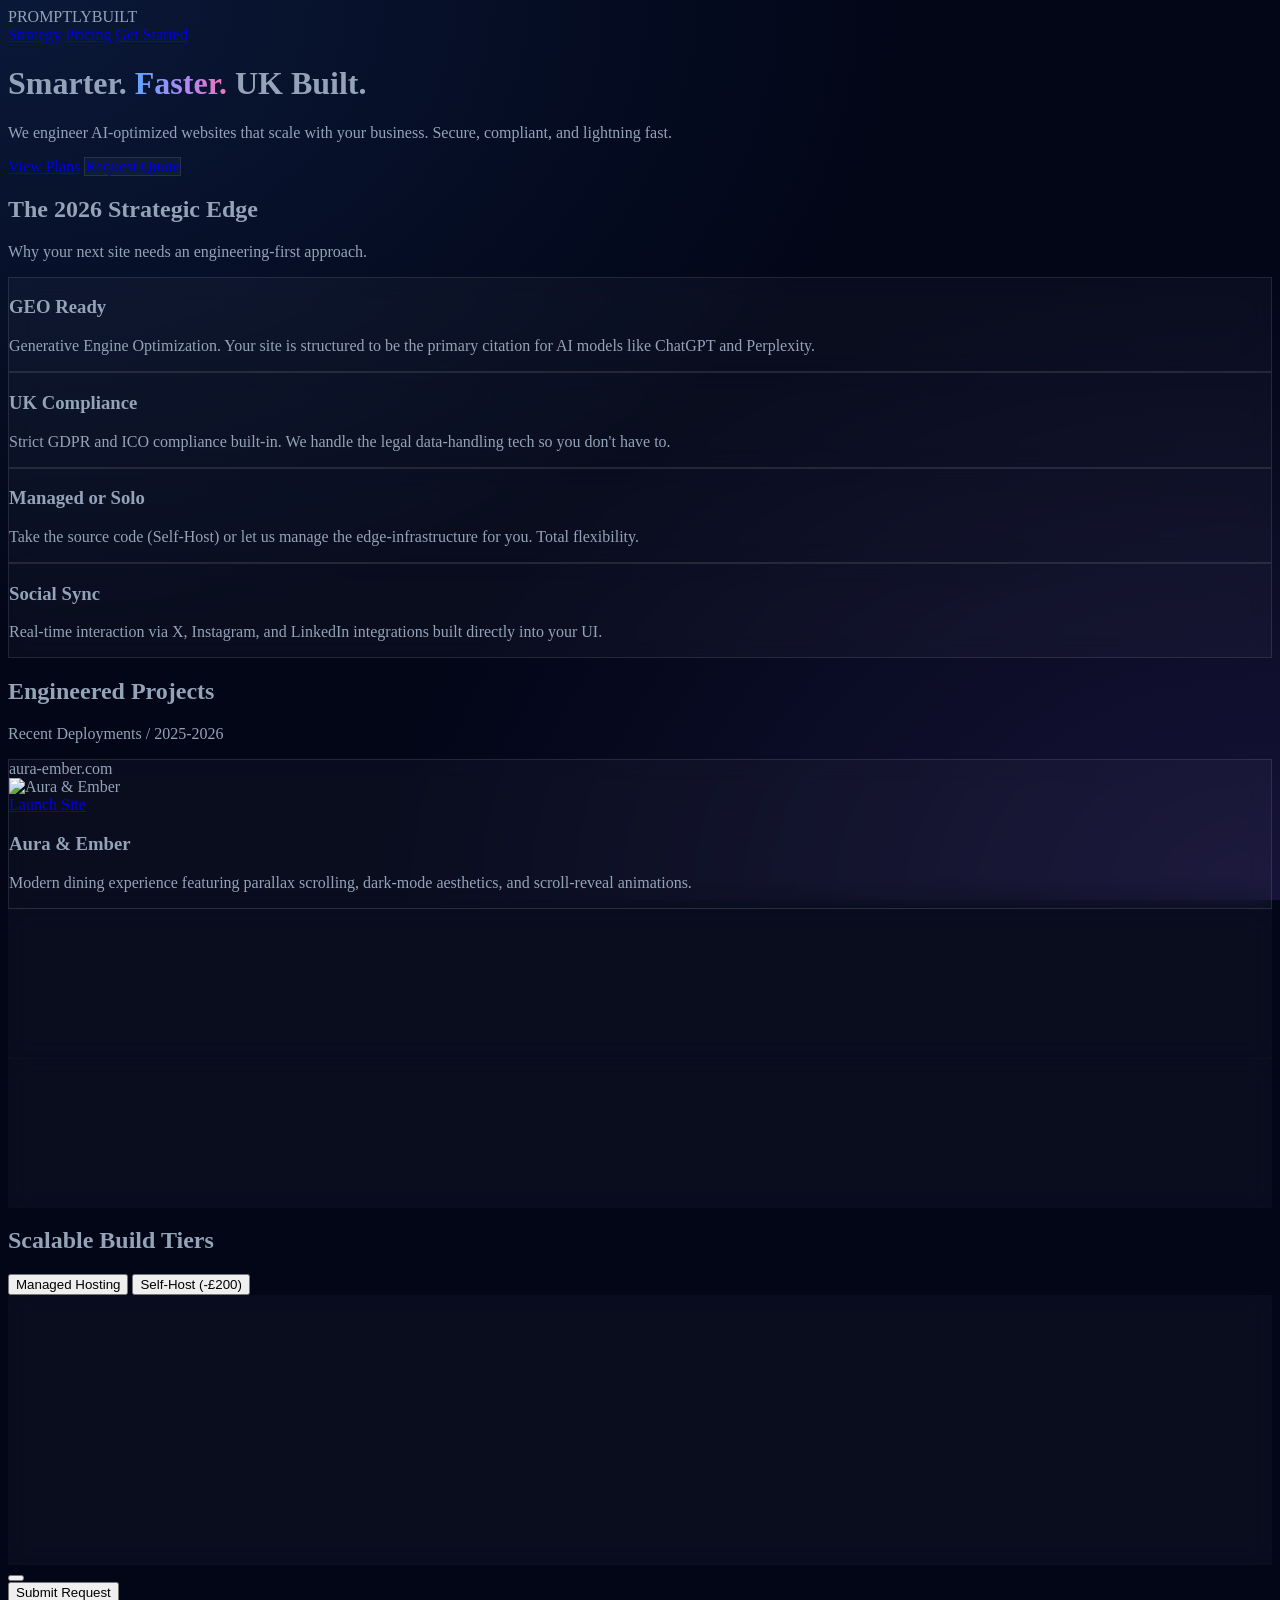
==== Index.html @ 7f4b9601 "Initial upload" ====
<!DOCTYPE html>
<html lang="en">
  <head>
    <meta charset="UTF-8" />
    <meta name="viewport" content="width=device-width, initial-scale=1.0" />
    <title>Promptly Built | High-Performance AI Web Engineering</title>
    <script src="https://cdn.tailwindcss.com"></script>
    <script
      defer
      src="https://unpkg.com/alpinejs@3.x.x/dist/cdn.min.js"
    ></script>
    <script src="https://unpkg.com/lucide@latest"></script>
    <link href="https://unpkg.com/aos@2.3.1/dist/aos.css" rel="stylesheet" />
    <script src="https://unpkg.com/aos@2.3.1/dist/aos.js"></script>

    <style>
      [x-cloak] {
        display: none !important;
      }
      html {
        scroll-behavior: smooth;
      }
      body {
        background-color: #020617;
        color: #94a3b8;
      }
      .bg-mesh {
        background-image: radial-gradient(
            at 0% 0%,
            rgba(59, 130, 246, 0.15) 0px,
            transparent 50%
          ),
          radial-gradient(
            at 100% 100%,
            rgba(139, 92, 246, 0.15) 0px,
            transparent 50%
          );
        background-attachment: fixed;
      }
      .glass-card {
        background: rgba(255, 255, 255, 0.03);
        backdrop-filter: blur(12px);
        border: 1px solid rgba(255, 255, 255, 0.1);
        transition: all 0.4s cubic-bezier(0.175, 0.885, 0.32, 1.275);
      }
      .gradient-text {
        background: linear-gradient(90deg, #60a5fa, #a78bfa, #f472b6);
        -webkit-background-clip: text;
        -webkit-text-fill-color: transparent;
      }
      .chat-bubble {
        animation: pop 0.3s ease-out;
      }
      @keyframes pop {
        from {
          transform: scale(0.8);
          opacity: 0;
        }
        to {
          transform: scale(1);
          opacity: 1;
        }
      }
    </style>
  </head>
  <body class="bg-mesh" x-data="siteLogic()">
    <nav
      class="fixed top-0 w-full z-50 border-b border-white/5 bg-slate-950/80 backdrop-blur-md py-4"
    >
      <div class="max-w-7xl mx-auto px-6 flex justify-between items-center">
        <div class="flex items-center gap-3 group">
          <div
            class="w-10 h-10 bg-gradient-to-tr from-blue-500 to-indigo-600 rounded-xl flex items-center justify-center shadow-lg group-hover:rotate-12 transition-transform"
          >
            <i data-lucide="cpu" class="text-white w-6 h-6"></i>
          </div>
          <span class="text-xl font-black tracking-tighter text-white"
            >PROMPTLY<span class="text-blue-500">BUILT</span></span
          >
        </div>
        <div
          class="hidden md:flex gap-8 text-xs font-bold uppercase tracking-widest"
        >
          <a href="#features" class="hover:text-blue-400 transition"
            >Strategy</a
          >
          <a href="#plans" class="hover:text-blue-400 transition">Pricing</a>
          <a
            href="#contact"
            class="bg-blue-600 text-white px-6 py-2 rounded-full hover:bg-blue-500 transition shadow-lg shadow-blue-500/20"
            >Get Started</a
          >
        </div>
      </div>
    </nav>

    <header class="pt-48 pb-20 px-6 text-center">
      <div data-aos="fade-up">
        <h1
          class="text-6xl md:text-8xl font-black text-white mb-8 tracking-tighter"
        >
          Smarter. <span class="gradient-text">Faster.</span> UK Built.
        </h1>
        <p class="text-xl text-slate-400 max-w-2xl mx-auto mb-12">
          We engineer AI-optimized websites that scale with your business.
          Secure, compliant, and lightning fast.
        </p>
        <div class="flex flex-wrap justify-center gap-4">
          <a
            href="#plans"
            class="px-8 py-4 bg-white text-slate-950 font-black rounded-xl hover:bg-blue-50 transition"
            >View Plans</a
          >
          <a
            href="#contact"
            class="px-8 py-4 glass-card font-black rounded-xl hover:bg-white/10 transition text-white"
            >Request Quote</a
          >
        </div>
      </div>
    </header>

    <section id="features" class="py-24 px-6">
      <div class="max-w-7xl mx-auto">
        <div class="text-center mb-16" data-aos="fade-up">
          <h2 class="text-4xl font-bold text-white mb-4">
            The 2026 Strategic Edge
          </h2>
          <p class="text-slate-400">
            Why your next site needs an engineering-first approach.
          </p>
        </div>
        <div class="grid md:grid-cols-2 lg:grid-cols-4 gap-8">
          <div
            class="glass-card p-8 rounded-3xl"
            data-aos="fade-up"
            data-aos-delay="100"
          >
            <i data-lucide="search" class="text-blue-500 mb-6"></i>
            <h3 class="text-white font-bold mb-3">GEO Ready</h3>
            <p class="text-sm leading-relaxed text-slate-400">
              Generative Engine Optimization. Your site is structured to be the
              primary citation for AI models like ChatGPT and Perplexity.
            </p>
          </div>
          <div
            class="glass-card p-8 rounded-3xl"
            data-aos="fade-up"
            data-aos-delay="200"
          >
            <i data-lucide="shield-check" class="text-emerald-500 mb-6"></i>
            <h3 class="text-white font-bold mb-3">UK Compliance</h3>
            <p class="text-sm leading-relaxed text-slate-400">
              Strict GDPR and ICO compliance built-in. We handle the legal
              data-handling tech so you don't have to.
            </p>
          </div>
          <div
            class="glass-card p-8 rounded-3xl"
            data-aos="fade-up"
            data-aos-delay="300"
          >
            <i data-lucide="layers" class="text-violet-500 mb-6"></i>
            <h3 class="text-white font-bold mb-3">Managed or Solo</h3>
            <p class="text-sm leading-relaxed text-slate-400">
              Take the source code (Self-Host) or let us manage the
              edge-infrastructure for you. Total flexibility.
            </p>
          </div>
          <div
            class="glass-card p-8 rounded-3xl"
            data-aos="fade-up"
            data-aos-delay="400"
          >
            <i data-lucide="share-2" class="text-pink-500 mb-6"></i>
            <h3 class="text-white font-bold mb-3">Social Sync</h3>
            <p class="text-sm leading-relaxed text-slate-400">
              Real-time interaction via X, Instagram, and LinkedIn integrations
              built directly into your UI.
            </p>
          </div>
        </div>
      </div>
    </section>

    <section id="portfolio" class="py-24 px-6 overflow-hidden">
      <div class="max-w-7xl mx-auto">
        <div class="text-center mb-16" data-aos="fade-up">
          <h2 class="text-4xl font-bold text-white mb-4">
            Engineered Projects
          </h2>
          <p class="text-slate-400 font-mono text-sm uppercase tracking-widest">
            Recent Deployments / 2025-2026
          </p>
        </div>

        <div class="grid md:grid-cols-2 lg:grid-cols-3 gap-8">
          <div class="group relative" data-aos="fade-up" data-aos-delay="100">
            <div
              class="glass-card rounded-2xl overflow-hidden border-white/10 group-hover:border-blue-500/50 transition-all duration-500"
            >
              <div
                class="bg-slate-900 px-4 py-3 border-b border-white/5 flex items-center gap-2"
              >
                <div class="flex gap-1.5">
                  <div class="w-2.5 h-2.5 rounded-full bg-red-500/50"></div>
                  <div class="w-2.5 h-2.5 rounded-full bg-yellow-500/50"></div>
                  <div class="w-2.5 h-2.5 rounded-full bg-green-500/50"></div>
                </div>
                <div
                  class="bg-slate-800 rounded px-3 py-1 text-[10px] text-slate-500 flex-1 text-center font-mono"
                >
                  aura-ember.com
                </div>
              </div>
              <div class="relative aspect-video overflow-hidden">
                <img
                  src="https://images.unsplash.com/photo-1517248135467-4c7edcad34c4?auto=format&fit=crop&q=80&w=800"
                  alt="Aura & Ember"
                  class="w-full h-full object-cover group-hover:scale-110 transition-transform duration-700 grayscale-[50%] group-hover:grayscale-0"
                />
                <div
                  class="absolute inset-0 bg-slate-950/60 opacity-0 group-hover:opacity-100 transition-opacity flex items-center justify-center"
                >
                  <a
                    href="Example1.html"
                    target="_blank"
                    class="bg-yellow-600 text-white px-6 py-2 rounded-full font-bold text-sm flex items-center gap-2 transform translate-y-4 group-hover:translate-y-0 transition-transform"
                  >
                    Launch Site
                    <i data-lucide="external-link" class="w-4 h-4"></i>
                  </a>
                </div>
              </div>
              <div class="p-6">
                <h3 class="text-white font-bold mb-2">Aura & Ember</h3>
                <p class="text-xs text-slate-400">
                  Modern dining experience featuring parallax scrolling,
                  dark-mode aesthetics, and scroll-reveal animations.
                </p>
              </div>
            </div>
          </div>

          <div class="group relative" data-aos="fade-up" data-aos-delay="200">
            <div
              class="glass-card rounded-2xl overflow-hidden border-white/10 group-hover:border-violet-500/50 transition-all duration-500"
            >
              <div
                class="bg-slate-900 px-4 py-3 border-b border-white/5 flex items-center gap-2"
              >
                <div class="flex gap-1.5">
                  <div class="w-2.5 h-2.5 rounded-full bg-red-500/50"></div>
                  <div class="w-2.5 h-2.5 rounded-full bg-yellow-500/50"></div>
                  <div class="w-2.5 h-2.5 rounded-full bg-green-500/50"></div>
                </div>
                <div
                  class="bg-slate-800 rounded px-3 py-1 text-[10px] text-slate-500 flex-1 text-center font-mono"
                >
                  neo-nomad.space
                </div>
              </div>
              <div class="relative aspect-video overflow-hidden">
                <img
                  src="https://images.unsplash.com/photo-1497366216548-37526070297c?auto=format&fit=crop&q=80&w=800"
                  alt="Neo-Nomad Coworking"
                  class="w-full h-full object-cover group-hover:scale-110 transition-transform duration-700 grayscale-[50%] group-hover:grayscale-0"
                />
                <div
                  class="absolute inset-0 bg-slate-950/60 opacity-0 group-hover:opacity-100 transition-opacity flex items-center justify-center"
                >
                  <a
                    href="Example2.html"
                    target="_blank"
                    class="bg-violet-600 text-white px-6 py-2 rounded-full font-bold text-sm flex items-center gap-2 transform translate-y-4 group-hover:translate-y-0 transition-transform"
                  >
                    Launch Site
                    <i data-lucide="external-link" class="w-4 h-4"></i>
                  </a>
                </div>
              </div>
              <div class="p-6">
                <h3 class="text-white font-bold mb-2">Neo-Nomad Spaces</h3>
                <p class="text-xs text-slate-400">
                  Cyberpunk-inspired coworking ecosystem featuring video
                  backgrounds, custom cursors, and parallax scrolling.
                </p>
              </div>
            </div>
          </div>

          <div class="group relative" data-aos="fade-up" data-aos-delay="300">
            <div
              class="glass-card rounded-2xl overflow-hidden border-white/10 group-hover:border-emerald-500/50 transition-all duration-500"
            >
              <div
                class="bg-slate-900 px-4 py-3 border-b border-white/5 flex items-center gap-2"
              >
                <div class="flex gap-1.5">
                  <div class="w-2.5 h-2.5 rounded-full bg-red-500/50"></div>
                  <div class="w-2.5 h-2.5 rounded-full bg-yellow-500/50"></div>
                  <div class="w-2.5 h-2.5 rounded-full bg-green-500/50"></div>
                </div>
                <div
                  class="bg-slate-800 rounded px-3 py-1 text-[10px] text-slate-500 flex-1 text-center font-mono"
                >
                  ink-honey.com
                </div>
              </div>
              <div class="relative aspect-video overflow-hidden">
                <img
                  src="https://images.unsplash.com/photo-1598371839696-5c5bb00bdc28?auto=format&fit=crop&q=80&w=800"
                  alt="Ink & Honey"
                  class="w-full h-full object-cover group-hover:scale-110 transition-transform duration-700 grayscale-[50%] group-hover:grayscale-0"
                />
                <div
                  class="absolute inset-0 bg-slate-950/60 opacity-0 group-hover:opacity-100 transition-opacity flex items-center justify-center"
                >
                  <a
                    href="Example3.html"
                    target="_blank"
                    class="bg-emerald-600 text-white px-6 py-2 rounded-full font-bold text-sm flex items-center gap-2 transform translate-y-4 group-hover:translate-y-0 transition-transform"
                  >
                    Launch Site
                    <i data-lucide="external-link" class="w-4 h-4"></i>
                  </a>
                </div>
              </div>
              <div class="p-6">
                <h3 class="text-white font-bold mb-2">Ink & Honey</h3>
                <p class="text-xs text-slate-400">
                  Interactive tattoo parlour site with flash roulette game,
                  masonry gallery, and bold artistic typography.
                </p>
              </div>
            </div>
          </div>
        </div>
      </div>
    </section>

    <section id="plans" class="py-24 px-6 bg-slate-900/30">
      <div class="max-w-7xl mx-auto text-center">
        <h2 class="text-4xl font-bold text-white mb-12">
          Scalable Build Tiers
        </h2>

        <div
          class="inline-flex items-center p-1 bg-slate-950 rounded-full border border-white/10 mb-16 shadow-2xl"
        >
          <button
            @click="selfHost = false; updateQuote()"
            :class="!selfHost ? 'bg-blue-600 text-white shadow-lg shadow-blue-500/20' : 'text-slate-500'"
            class="px-8 py-2 rounded-full text-xs font-black uppercase transition-all"
          >
            Managed Hosting
          </button>
          <button
            @click="selfHost = true; updateQuote()"
            :class="selfHost ? 'bg-blue-600 text-white shadow-lg shadow-blue-500/20' : 'text-slate-500'"
            class="px-8 py-2 rounded-full text-xs font-black uppercase transition-all"
          >
            Self-Host (-£200)
          </button>
        </div>

        <div class="grid md:grid-cols-3 gap-8">
          <template x-for="plan in plans">
            <div
              class="glass-card p-8 rounded-[2rem] text-left relative group hover:border-blue-500/50"
              :class="plan.name === 'Professional' ? 'border-blue-500/30' : ''"
            >
              <div
                x-show="plan.name === 'Professional'"
                class="absolute -top-4 right-8 bg-blue-600 text-white text-[10px] font-black px-3 py-1 rounded-full uppercase tracking-tighter"
              >
                Most Popular
              </div>
              <h3
                class="text-white font-bold text-xl mb-2"
                x-text="plan.name"
              ></h3>
              <div class="text-4xl font-black text-white mb-6">
                £<span x-text="selfHost ? plan.price - 200 : plan.price"></span>
              </div>
              <ul class="space-y-4 text-sm mb-10 text-slate-400">
                <template x-for="feat in plan.features">
                  <li class="flex items-center gap-2">
                    <i data-lucide="check" class="w-4 h-4 text-blue-500"></i>
                    <span x-text="feat"></span>
                  </li>
                </template>
              </ul>
              <button
                @click="selectedPlan = plan.name; updateQuote(); document.getElementById('contact').scrollIntoView();"
                class="w-full py-4 rounded-xl bg-white/5 border border-white/10 text-white font-bold hover:bg-white hover:text-black transition-all"
              >
                Select Tier
              </button>
            </div>
          </template>
        </div>
      </div>
    </section>

    <section id="contact" class="py-24 px-6">
      <div class="max-w-3xl mx-auto">
        <div
          class="glass-card p-10 rounded-[3rem] border-white/10 relative overflow-hidden"
        >
          <h2 class="text-3xl font-bold text-white mb-2">
            Request Your Prompt Build
          </h2>
          <p class="text-slate-400 mb-10">
            We'll respond with a technical roadmap within 24 hours.
          </p>

          <form class="space-y-6">
            <div class="grid md:grid-cols-2 gap-6">
              <div>
                <label
                  class="block text-xs font-bold uppercase tracking-widest text-slate-500 mb-2"
                  >Full Name</label
                >
                <input
                  type="text"
                  class="w-full bg-slate-900 border border-white/10 px-4 py-3 rounded-xl text-white focus:border-blue-500 outline-none"
                />
              </div>
              <div>
                <label
                  class="block text-xs font-bold uppercase tracking-widest text-slate-500 mb-2"
                  >Business Email</label
                >
                <input
                  type="email"
                  class="w-full bg-slate-900 border border-white/10 px-4 py-3 rounded-xl text-white focus:border-blue-500 outline-none"
                />
              </div>
            </div>
            <div>
              <label
                class="block text-xs font-bold uppercase tracking-widest text-slate-500 mb-2"
                >Target Build Plan</label
              >
              <select
                x-model="selectedPlan"
                @change="updateQuote()"
                class="w-full bg-slate-900 border border-white/10 px-4 py-3 rounded-xl text-white appearance-none"
              >
                <option value="Launchpad">Launchpad</option>
                <option value="Professional">Professional</option>
                <option value="The Engine">The Engine</option>
              </select>
            </div>
            <div
              class="p-6 bg-blue-600/10 rounded-2xl border border-blue-500/20 flex justify-between items-center"
            >
              <div>
                <p class="text-xs font-bold uppercase text-blue-400">
                  Current Quote Estimation
                </p>
                <p class="text-3xl font-black text-white">
                  £<span x-text="currentQuote"></span>
                </p>
                <p
                  class="text-[10px] text-slate-500"
                  x-text="selfHost ? 'Excluding monthly management' : 'Includes infrastructure management'"
                ></p>
              </div>
              <button
                class="bg-blue-600 text-white px-8 py-4 rounded-xl font-bold hover:bg-blue-500 transition-all shadow-xl shadow-blue-500/30"
              >
                Submit Lead
              </button>
            </div>
          </form>
        </div>
      </div>
    </section>

    <div
      class="fixed bottom-6 right-6 z-[100]"
      x-data="{ open: false, chatHistory: [{type: 'bot', msg: 'Hi! I’m the Promptly AI. Ask me about our 2026 build specs or pricing!'}] }"
    >
      <button
        @click="open = !open"
        class="w-16 h-16 bg-blue-600 rounded-full flex items-center justify-center text-white shadow-2xl hover:scale-110 transition-transform pulse-blue relative"
      >
        <i data-lucide="message-square" x-show="!open"></i>
        <i data-lucide="x" x-show="open"></i>
        <span
          class="absolute -top-1 -right-1 w-4 h-4 bg-emerald-500 rounded-full border-2 border-slate-900"
        ></span>
      </button>

      <div
        x-show="open"
        x-transition
        x-cloak
        class="absolute bottom-20 right-0 w-80 h-96 glass-card rounded-3xl flex flex-col shadow-2xl overflow-hidden border-blue-500/30"
      >
        <div
          class="bg-blue-600 p-4 text-white font-bold text-sm flex justify-between"
        >
          <span>Promptly AI Assistant</span>
          <span class="text-[10px] opacity-70 uppercase tracking-widest"
            >Online</span
          >
        </div>
        <div class="flex-1 p-4 overflow-y-auto space-y-3 text-xs">
          <template x-for="chat in chatHistory">
            <div
              :class="chat.type === 'bot' ? 'bg-white/5 text-slate-300' : 'bg-blue-600 text-white self-end ml-8'"
              class="p-3 rounded-2xl chat-bubble"
            >
              <span x-text="chat.msg"></span>
            </div>
          </template>
        </div>
        <div
          class="p-2 border-t border-white/5 grid grid-cols-2 gap-2 bg-slate-950/50"
        >
          <button
            @click="chatHistory.push({type: 'user', msg: 'Pricing?'}); chatHistory.push({type: 'bot', msg: 'Our builds start at £799. We offer a £200 discount if you choose to self-host.'})"
            class="text-[10px] bg-white/5 p-2 rounded-lg hover:bg-white/10"
          >
            Pricing info?
          </button>
          <button
            @click="chatHistory.push({type: 'user', msg: 'Self-host?'}); chatHistory.push({type: 'bot', msg: 'Yes! We can deliver just the source code for you to host on your own infrastructure.'})"
            class="text-[10px] bg-white/5 p-2 rounded-lg hover:bg-white/10"
          >
            Can I self-host?
          </button>
        </div>
      </div>
    </div>

    <div x-show="!submitted">
      <form @submit.prevent="submitted = true" class="space-y-6">
        <button
          type="submit"
          class="bg-blue-600 text-white px-8 py-4 rounded-xl font-bold hover:bg-blue-500 transition-all shadow-xl shadow-blue-500/30"
        >
          Submit Request
        </button>
      </form>
    </div>

    <div
      x-show="submitted"
      x-cloak
      class="text-center py-12 px-6 bg-blue-600/10 rounded-3xl border border-blue-500/20"
      data-aos="zoom-in"
    >
      <div
        class="w-20 h-20 bg-emerald-500 rounded-full flex items-center justify-center mx-auto mb-6"
      >
        <i data-lucide="check-check" class="text-white w-10 h-10"></i>
      </div>
      <h3 class="text-3xl font-bold text-white mb-4">Transmission Received</h3>
      <p class="text-slate-400 mb-8 max-w-md mx-auto">
        Your project brief has been sent to our engineers. We'll analyze your
        requirements and reach out within 24 hours.
      </p>
      <button
        @click="submitted = false"
        class="text-blue-400 font-bold hover:text-white transition underline underline-offset-8"
      >
        Return to site
      </button>
    </div>

    <script>
      AOS.init({ duration: 800, once: true });
      lucide.createIcons();

      function siteLogic() {
        return {
          selfHost: false,
          submitted: false,
          selectedPlan: "Professional",
          currentQuote: 1499,
          plans: [
            {
              name: "Launchpad",
              price: 799,
              features: [
                "Single Page Build",
                "Social Sync Integration",
                "GEO Meta Setup",
              ],
            },
            {
              name: "Professional",
              price: 1499,
              features: [
                "5 Page Architecture",
                "Lead Generation Hub",
                "2026 UK Compliance",
              ],
            },
            {
              name: "The Engine",
              price: 2499,
              features: [
                "Full Headless CMS",
                "Blog/News Engine",
                "E-commerce Readiness",
              ],
            },
          ],
          updateQuote() {
            const plan = this.plans.find((p) => p.name === this.selectedPlan);
            this.currentQuote = this.selfHost ? plan.price - 200 : plan.price;
          },
        };
      }
    </script>
  </body>
</html>
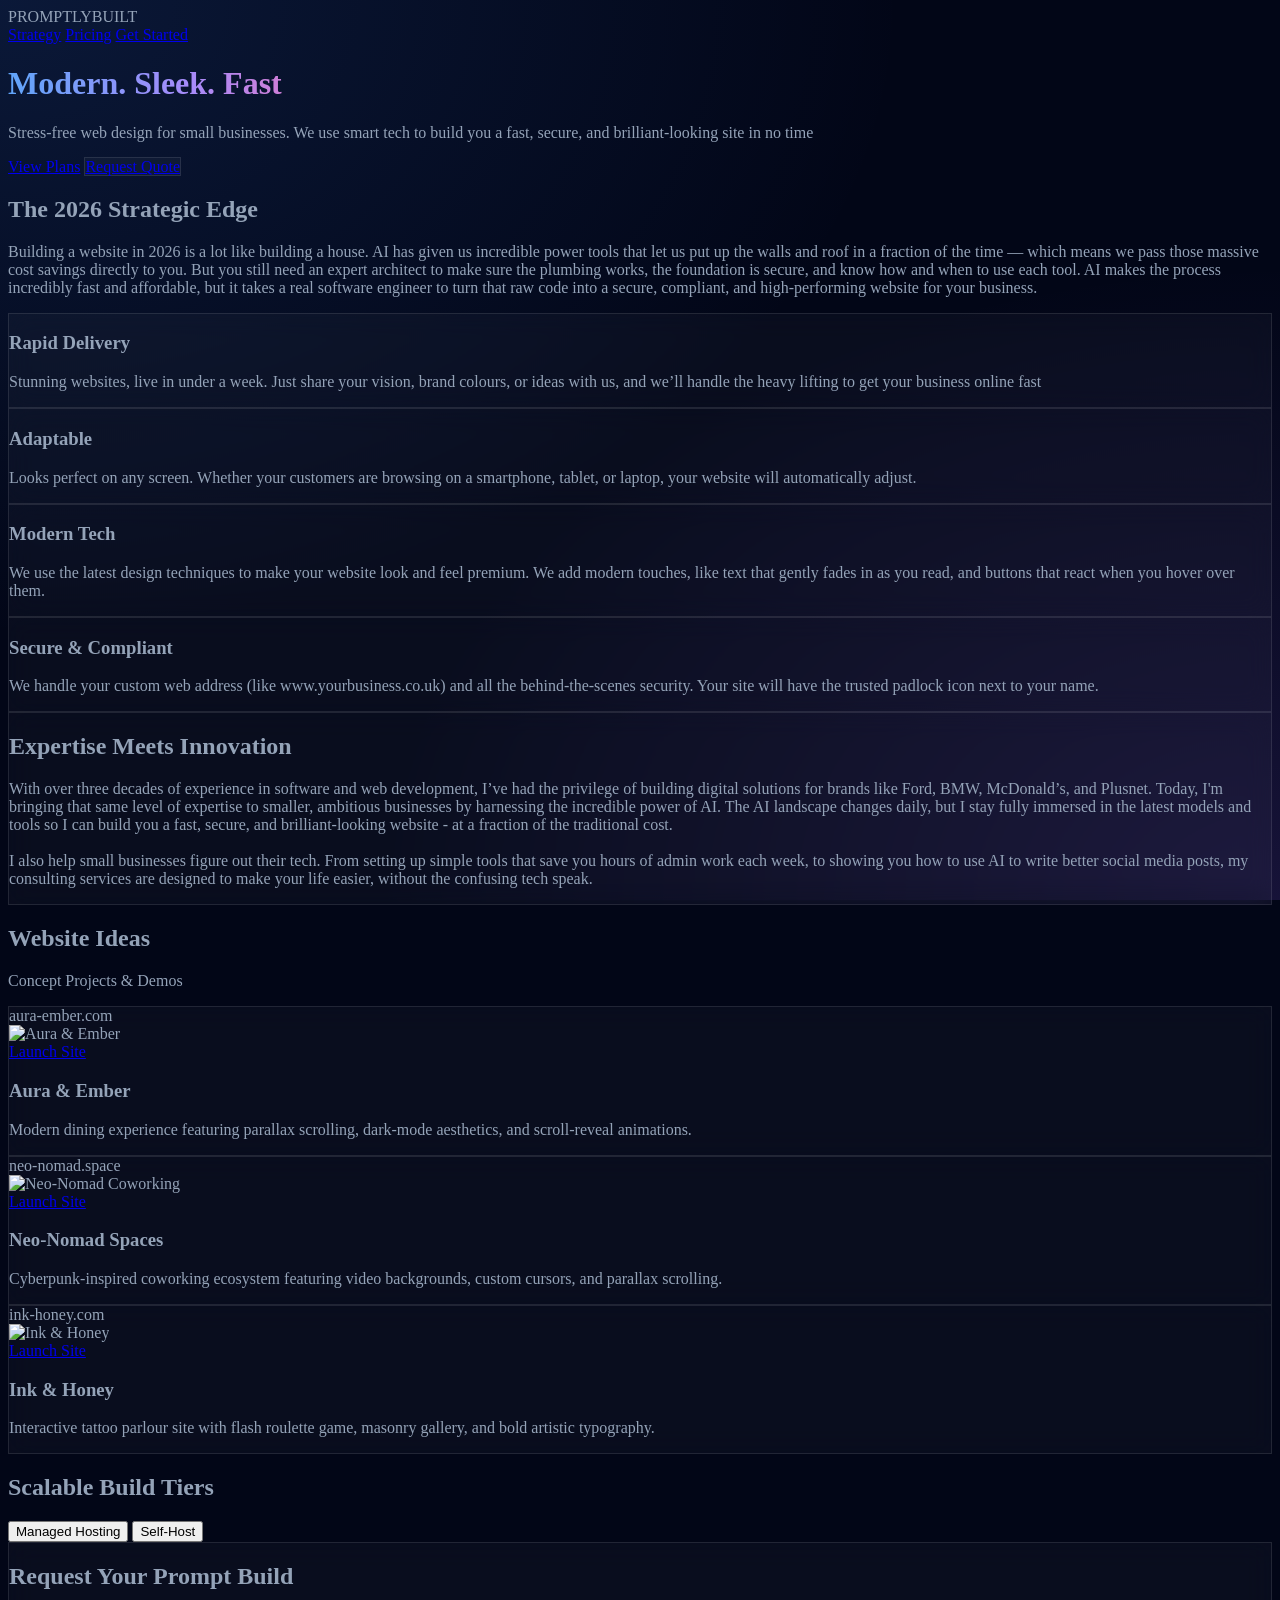
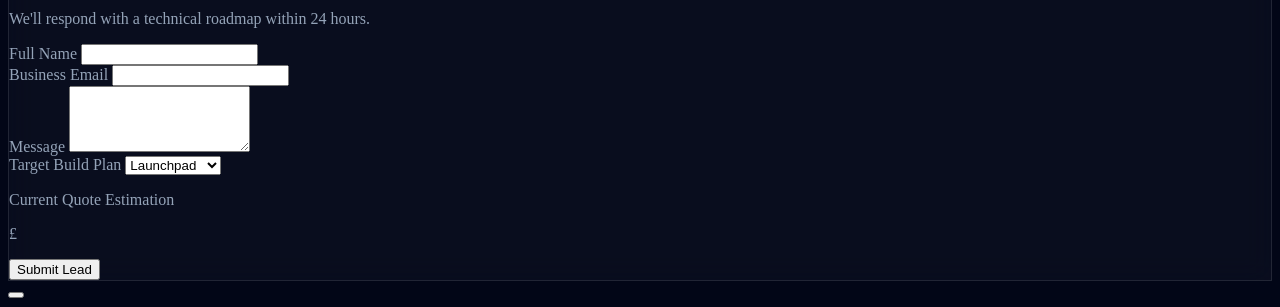
==== commit 9f355cc8: "Update site files" ====
--- a/Index.html
+++ b/Index.html
@@ -44,9 +44,23 @@
         transition: all 0.4s cubic-bezier(0.175, 0.885, 0.32, 1.275);
       }
       .gradient-text {
-        background: linear-gradient(90deg, #60a5fa, #a78bfa, #f472b6);
+        background: linear-gradient(
+          to right,
+          #60a5fa,
+          #a78bfa,
+          #f472b6,
+          #60a5fa
+        );
+        background-size: 200% auto;
         -webkit-background-clip: text;
+        background-clip: text;
         -webkit-text-fill-color: transparent;
+        animation: gradientMove 3s linear infinite;
+      }
+      @keyframes gradientMove {
+        to {
+          background-position: 200% center;
+        }
       }
       .chat-bubble {
         animation: pop 0.3s ease-out;
@@ -60,6 +74,17 @@
           transform: scale(1);
           opacity: 1;
         }
+      }
+      @keyframes superSpin {
+        from {
+          transform: rotate(0deg);
+        }
+        to {
+          transform: rotate(1080deg);
+        }
+      }
+      .glass-card:hover .fast-spin-icon {
+        animation: superSpin 1s ease-in-out;
       }
     </style>
   </head>
@@ -97,13 +122,13 @@
     <header class="pt-48 pb-20 px-6 text-center">
       <div data-aos="fade-up">
         <h1
-          class="text-6xl md:text-8xl font-black text-white mb-8 tracking-tighter"
+          class="text-6xl md:text-8xl font-black text-white mb-8 tracking-tighter drop-shadow-[0_0_15px_rgba(255,255,255,0.3)]"
         >
-          Smarter. <span class="gradient-text">Faster.</span> UK Built.
+          <span class="gradient-text">Modern. Sleek. Fast</span>
         </h1>
         <p class="text-xl text-slate-400 max-w-2xl mx-auto mb-12">
-          We engineer AI-optimized websites that scale with your business.
-          Secure, compliant, and lightning fast.
+          Stress-free web design for small businesses. We use smart tech to
+          build you a fast, secure, and brilliant-looking site in no time
         </p>
         <div class="flex flex-wrap justify-center gap-4">
           <a
@@ -127,58 +152,108 @@
             The 2026 Strategic Edge
           </h2>
           <p class="text-slate-400">
-            Why your next site needs an engineering-first approach.
+            Building a website in 2026 is a lot like building a house. AI has
+            given us incredible power tools that let us put up the walls and
+            roof in a fraction of the time — which means we pass those massive
+            cost savings directly to you. But you still need an expert architect
+            to make sure the plumbing works, the foundation is secure, and know
+            how and when to use each tool. AI makes the process incredibly fast
+            and affordable, but it takes a real software engineer to turn that
+            raw code into a secure, compliant, and high-performing website for
+            your business.
           </p>
         </div>
         <div class="grid md:grid-cols-2 lg:grid-cols-4 gap-8">
           <div
-            class="glass-card p-8 rounded-3xl"
+            class="glass-card p-8 rounded-3xl hover:-translate-y-4 hover:scale-105 hover:bg-blue-500/10 hover:border-blue-500/50 hover:shadow-[0_0_30px_rgba(59,130,246,0.3)]"
             data-aos="fade-up"
             data-aos-delay="100"
           >
-            <i data-lucide="search" class="text-blue-500 mb-6"></i>
-            <h3 class="text-white font-bold mb-3">GEO Ready</h3>
+            <i data-lucide="zap" class="text-blue-500 mb-6"></i>
+            <h3 class="text-white font-bold mb-3">Rapid Delivery</h3>
             <p class="text-sm leading-relaxed text-slate-400">
-              Generative Engine Optimization. Your site is structured to be the
-              primary citation for AI models like ChatGPT and Perplexity.
+              Stunning websites, live in under a week. Just share your vision,
+              brand colours, or ideas with us, and we’ll handle the heavy
+              lifting to get your business online fast
             </p>
           </div>
           <div
-            class="glass-card p-8 rounded-3xl"
+            class="glass-card p-8 rounded-3xl hover:-translate-y-4 hover:scale-105 hover:bg-emerald-500/10 hover:border-emerald-500/50 hover:shadow-[0_0_30px_rgba(16,185,129,0.3)]"
             data-aos="fade-up"
             data-aos-delay="200"
           >
-            <i data-lucide="shield-check" class="text-emerald-500 mb-6"></i>
-            <h3 class="text-white font-bold mb-3">UK Compliance</h3>
+            <i data-lucide="smartphone" class="text-emerald-500 mb-6"></i>
+            <h3 class="text-white font-bold mb-3">Adaptable</h3>
             <p class="text-sm leading-relaxed text-slate-400">
-              Strict GDPR and ICO compliance built-in. We handle the legal
-              data-handling tech so you don't have to.
+              Looks perfect on any screen. Whether your customers are browsing
+              on a smartphone, tablet, or laptop, your website will
+              automatically adjust.
             </p>
           </div>
           <div
-            class="glass-card p-8 rounded-3xl"
+            class="glass-card p-8 rounded-3xl hover:-translate-y-4 hover:scale-105 hover:bg-violet-500/10 hover:border-violet-500/50 hover:shadow-[0_0_30px_rgba(139,92,246,0.3)]"
             data-aos="fade-up"
             data-aos-delay="300"
           >
-            <i data-lucide="layers" class="text-violet-500 mb-6"></i>
-            <h3 class="text-white font-bold mb-3">Managed or Solo</h3>
+            <i data-lucide="sparkles" class="text-violet-500 mb-6"></i>
+            <h3 class="text-white font-bold mb-3">Modern Tech</h3>
             <p class="text-sm leading-relaxed text-slate-400">
-              Take the source code (Self-Host) or let us manage the
-              edge-infrastructure for you. Total flexibility.
+              We use the latest design techniques to make your website look and
+              feel premium. We add modern touches, like text that gently fades
+              in as you read, and buttons that react when you hover over them.
             </p>
           </div>
           <div
-            class="glass-card p-8 rounded-3xl"
+            class="glass-card p-8 rounded-3xl hover:-translate-y-4 hover:scale-105 hover:bg-pink-500/10 hover:border-pink-500/50 hover:shadow-[0_0_30px_rgba(236,72,153,0.3)]"
             data-aos="fade-up"
             data-aos-delay="400"
           >
-            <i data-lucide="share-2" class="text-pink-500 mb-6"></i>
-            <h3 class="text-white font-bold mb-3">Social Sync</h3>
+            <i data-lucide="lock" class="text-pink-500 mb-6"></i>
+            <h3 class="text-white font-bold mb-3">Secure & Compliant</h3>
             <p class="text-sm leading-relaxed text-slate-400">
-              Real-time interaction via X, Instagram, and LinkedIn integrations
-              built directly into your UI.
+              We handle your custom web address (like www.yourbusiness.co.uk)
+              and all the behind-the-scenes security. Your site will have the
+              trusted padlock icon next to your name.
             </p>
           </div>
+        </div>
+      </div>
+    </section>
+
+    <section id="about" class="py-24 px-6">
+      <div class="max-w-4xl mx-auto">
+        <div
+          class="glass-card p-12 rounded-[3rem] text-center relative border-white/10"
+          data-aos="fade-up"
+        >
+          <div
+            class="absolute -top-10 left-1/2 -translate-x-1/2 w-20 h-20 bg-gradient-to-br from-blue-600 to-violet-600 rounded-2xl flex items-center justify-center shadow-xl shadow-blue-500/20 rotate-12"
+          >
+            <i
+              data-lucide="terminal"
+              class="text-white w-10 h-10 fast-spin-icon"
+            ></i>
+          </div>
+          <h2 class="text-3xl md:text-4xl font-bold text-white mb-8 mt-6">
+            Expertise Meets Innovation
+          </h2>
+          <p class="text-lg text-slate-300 leading-relaxed">
+            With over three decades of experience in software and web
+            development, I’ve had the privilege of building digital solutions
+            for brands like Ford, BMW, McDonald’s, and Plusnet. Today, I'm
+            bringing that same level of expertise to smaller, ambitious
+            businesses by harnessing the incredible power of AI. The AI
+            landscape changes daily, but I stay fully immersed in the latest
+            models and tools so I can build you a fast, secure, and
+            brilliant-looking website - at a fraction of the traditional cost.
+            <br />
+            <br />
+            I also help small businesses figure out their tech. From setting up
+            simple tools that save you hours of admin work each week, to showing
+            you how to use AI to write better social media posts, my consulting
+            services are designed to make your life easier, without the
+            confusing tech speak.
+          </p>
         </div>
       </div>
     </section>
@@ -186,11 +261,9 @@
     <section id="portfolio" class="py-24 px-6 overflow-hidden">
       <div class="max-w-7xl mx-auto">
         <div class="text-center mb-16" data-aos="fade-up">
-          <h2 class="text-4xl font-bold text-white mb-4">
-            Engineered Projects
-          </h2>
+          <h2 class="text-4xl font-bold text-white mb-4">Website Ideas</h2>
           <p class="text-slate-400 font-mono text-sm uppercase tracking-widest">
-            Recent Deployments / 2025-2026
+            Concept Projects & Demos
           </p>
         </div>
 
@@ -223,7 +296,7 @@
                   class="absolute inset-0 bg-slate-950/60 opacity-0 group-hover:opacity-100 transition-opacity flex items-center justify-center"
                 >
                   <a
-                    href="Example1.html"
+                    href="example1.html"
                     target="_blank"
                     class="bg-yellow-600 text-white px-6 py-2 rounded-full font-bold text-sm flex items-center gap-2 transform translate-y-4 group-hover:translate-y-0 transition-transform"
                   >
@@ -270,7 +343,7 @@
                   class="absolute inset-0 bg-slate-950/60 opacity-0 group-hover:opacity-100 transition-opacity flex items-center justify-center"
                 >
                   <a
-                    href="Example2.html"
+                    href="example2.html"
                     target="_blank"
                     class="bg-violet-600 text-white px-6 py-2 rounded-full font-bold text-sm flex items-center gap-2 transform translate-y-4 group-hover:translate-y-0 transition-transform"
                   >
@@ -317,7 +390,7 @@
                   class="absolute inset-0 bg-slate-950/60 opacity-0 group-hover:opacity-100 transition-opacity flex items-center justify-center"
                 >
                   <a
-                    href="Example3.html"
+                    href="example3.html"
                     target="_blank"
                     class="bg-emerald-600 text-white px-6 py-2 rounded-full font-bold text-sm flex items-center gap-2 transform translate-y-4 group-hover:translate-y-0 transition-transform"
                   >
@@ -360,40 +433,74 @@
             :class="selfHost ? 'bg-blue-600 text-white shadow-lg shadow-blue-500/20' : 'text-slate-500'"
             class="px-8 py-2 rounded-full text-xs font-black uppercase transition-all"
           >
-            Self-Host (-£200)
+            Self-Host
           </button>
         </div>
 
         <div class="grid md:grid-cols-3 gap-8">
           <template x-for="plan in plans">
             <div
-              class="glass-card p-8 rounded-[2rem] text-left relative group hover:border-blue-500/50"
+              class="glass-card p-8 rounded-[2rem] text-left relative group hover:border-blue-500/50 flex flex-col"
               :class="plan.name === 'Professional' ? 'border-blue-500/30' : ''"
             >
               <div
                 x-show="plan.name === 'Professional'"
                 class="absolute -top-4 right-8 bg-blue-600 text-white text-[10px] font-black px-3 py-1 rounded-full uppercase tracking-tighter"
               >
-                Most Popular
+                Best Value
               </div>
               <h3
                 class="text-white font-bold text-xl mb-2"
                 x-text="plan.name"
               ></h3>
               <div class="text-4xl font-black text-white mb-6">
-                £<span x-text="selfHost ? plan.price - 200 : plan.price"></span>
+                <span
+                  x-show="plan.name === 'Launchpad'"
+                  class="text-2xl text-slate-500 line-through mr-2"
+                  x-text="selfHost ? '£499' : '£699'"
+                ></span>
+                <span
+                  x-show="plan.name === 'Professional'"
+                  class="text-2xl text-slate-500 line-through mr-2"
+                  x-text="selfHost ? '£1299' : '£1499'"
+                ></span>
+                <span x-show="typeof plan.price === 'number'"
+                  >£<span
+                    x-text="selfHost ? plan.price - 200 : plan.price"
+                  ></span
+                ></span>
+                <span
+                  x-show="typeof plan.price !== 'number'"
+                  class="text-xl"
+                  x-text="plan.price"
+                ></span>
+                <div
+                  x-show="plan.name === 'Launchpad'"
+                  class="text-xs text-blue-400 font-normal mt-1 tracking-normal"
+                >
+                  (available to first 6 applications)
+                </div>
+                <div
+                  x-show="plan.name === 'Professional'"
+                  class="text-xs text-blue-400 font-normal mt-1 tracking-normal"
+                >
+                  (available to first 4 applications)
+                </div>
               </div>
               <ul class="space-y-4 text-sm mb-10 text-slate-400">
                 <template x-for="feat in plan.features">
-                  <li class="flex items-center gap-2">
-                    <i data-lucide="check" class="w-4 h-4 text-blue-500"></i>
+                  <li class="flex items-start gap-2">
+                    <i
+                      data-lucide="check"
+                      class="w-4 h-4 text-blue-500 shrink-0 mt-0.5"
+                    ></i>
                     <span x-text="feat"></span>
                   </li>
                 </template>
               </ul>
               <button
                 @click="selectedPlan = plan.name; updateQuote(); document.getElementById('contact').scrollIntoView();"
-                class="w-full py-4 rounded-xl bg-white/5 border border-white/10 text-white font-bold hover:bg-white hover:text-black transition-all"
+                class="w-full py-4 rounded-xl bg-white/5 border border-white/10 text-white font-bold hover:bg-white hover:text-black transition-all mt-auto"
               >
                 Select Tier
               </button>
@@ -415,7 +522,11 @@
             We'll respond with a technical roadmap within 24 hours.
           </p>
 
-          <form class="space-y-6">
+          <form
+            action="https://formspree.io/f/xpqjelrq"
+            method="POST"
+            class="space-y-6"
+          >
             <div class="grid md:grid-cols-2 gap-6">
               <div>
                 <label
@@ -424,6 +535,8 @@
                 >
                 <input
                   type="text"
+                  name="name"
+                  required
                   class="w-full bg-slate-900 border border-white/10 px-4 py-3 rounded-xl text-white focus:border-blue-500 outline-none"
                 />
               </div>
@@ -434,9 +547,22 @@
                 >
                 <input
                   type="email"
+                  name="email"
+                  required
                   class="w-full bg-slate-900 border border-white/10 px-4 py-3 rounded-xl text-white focus:border-blue-500 outline-none"
                 />
               </div>
+            </div>
+            <div>
+              <label
+                class="block text-xs font-bold uppercase tracking-widest text-slate-500 mb-2"
+                >Message</label
+              >
+              <textarea
+                name="message"
+                rows="4"
+                class="w-full bg-slate-900 border border-white/10 px-4 py-3 rounded-xl text-white focus:border-blue-500 outline-none"
+              ></textarea>
             </div>
             <div>
               <label
@@ -444,6 +570,7 @@
                 >Target Build Plan</label
               >
               <select
+                name="plan"
                 x-model="selectedPlan"
                 @change="updateQuote()"
                 class="w-full bg-slate-900 border border-white/10 px-4 py-3 rounded-xl text-white appearance-none"
@@ -460,15 +587,16 @@
                 <p class="text-xs font-bold uppercase text-blue-400">
                   Current Quote Estimation
                 </p>
-                <p class="text-3xl font-black text-white">
-                  £<span x-text="currentQuote"></span>
+                <p
+                  class="font-black text-white"
+                  :class="typeof currentQuote === 'number' ? 'text-3xl' : 'text-xl'"
+                >
+                  <span x-show="typeof currentQuote === 'number'">£</span
+                  ><span x-text="currentQuote"></span>
                 </p>
-                <p
-                  class="text-[10px] text-slate-500"
-                  x-text="selfHost ? 'Excluding monthly management' : 'Includes infrastructure management'"
-                ></p>
               </div>
               <button
+                type="submit"
                 class="bg-blue-600 text-white px-8 py-4 rounded-xl font-bold hover:bg-blue-500 transition-all shadow-xl shadow-blue-500/30"
               >
                 Submit Lead
@@ -479,10 +607,7 @@
       </div>
     </section>
 
-    <div
-      class="fixed bottom-6 right-6 z-[100]"
-      x-data="{ open: false, chatHistory: [{type: 'bot', msg: 'Hi! I’m the Promptly AI. Ask me about our 2026 build specs or pricing!'}] }"
-    >
+    <div class="fixed bottom-6 right-6 z-[100]" x-data="chatLogic()">
       <button
         @click="open = !open"
         class="w-16 h-16 bg-blue-600 rounded-full flex items-center justify-center text-white shadow-2xl hover:scale-110 transition-transform pulse-blue relative"
@@ -508,7 +633,10 @@
             >Online</span
           >
         </div>
-        <div class="flex-1 p-4 overflow-y-auto space-y-3 text-xs">
+        <div
+          class="flex-1 p-4 overflow-y-auto space-y-3 text-xs"
+          x-ref="chatBox"
+        >
           <template x-for="chat in chatHistory">
             <div
               :class="chat.type === 'bot' ? 'bg-white/5 text-slate-300' : 'bg-blue-600 text-white self-end ml-8'"
@@ -518,58 +646,24 @@
             </div>
           </template>
         </div>
-        <div
-          class="p-2 border-t border-white/5 grid grid-cols-2 gap-2 bg-slate-950/50"
+        <form
+          @submit.prevent="sendMessage()"
+          class="p-3 border-t border-white/5 bg-slate-950/50 flex gap-2"
         >
+          <input
+            x-model="userInput"
+            type="text"
+            placeholder="Ask about pricing, hosting..."
+            class="flex-1 bg-white/5 rounded-lg px-3 py-2 text-xs text-white outline-none focus:bg-white/10 border border-white/5 focus:border-blue-500/50 transition-colors"
+          />
           <button
-            @click="chatHistory.push({type: 'user', msg: 'Pricing?'}); chatHistory.push({type: 'bot', msg: 'Our builds start at £799. We offer a £200 discount if you choose to self-host.'})"
-            class="text-[10px] bg-white/5 p-2 rounded-lg hover:bg-white/10"
-          >
-            Pricing info?
+            type="submit"
+            class="bg-blue-600 text-white p-2 rounded-lg hover:bg-blue-500 transition-colors"
+          >
+            <i data-lucide="send" class="w-4 h-4"></i>
           </button>
-          <button
-            @click="chatHistory.push({type: 'user', msg: 'Self-host?'}); chatHistory.push({type: 'bot', msg: 'Yes! We can deliver just the source code for you to host on your own infrastructure.'})"
-            class="text-[10px] bg-white/5 p-2 rounded-lg hover:bg-white/10"
-          >
-            Can I self-host?
-          </button>
-        </div>
+        </form>
       </div>
-    </div>
-
-    <div x-show="!submitted">
-      <form @submit.prevent="submitted = true" class="space-y-6">
-        <button
-          type="submit"
-          class="bg-blue-600 text-white px-8 py-4 rounded-xl font-bold hover:bg-blue-500 transition-all shadow-xl shadow-blue-500/30"
-        >
-          Submit Request
-        </button>
-      </form>
-    </div>
-
-    <div
-      x-show="submitted"
-      x-cloak
-      class="text-center py-12 px-6 bg-blue-600/10 rounded-3xl border border-blue-500/20"
-      data-aos="zoom-in"
-    >
-      <div
-        class="w-20 h-20 bg-emerald-500 rounded-full flex items-center justify-center mx-auto mb-6"
-      >
-        <i data-lucide="check-check" class="text-white w-10 h-10"></i>
-      </div>
-      <h3 class="text-3xl font-bold text-white mb-4">Transmission Received</h3>
-      <p class="text-slate-400 mb-8 max-w-md mx-auto">
-        Your project brief has been sent to our engineers. We'll analyze your
-        requirements and reach out within 24 hours.
-      </p>
-      <button
-        @click="submitted = false"
-        class="text-blue-400 font-bold hover:text-white transition underline underline-offset-8"
-      >
-        Return to site
-      </button>
     </div>
 
     <script>
@@ -581,39 +675,133 @@
           selfHost: false,
           submitted: false,
           selectedPlan: "Professional",
-          currentQuote: 1499,
-          plans: [
+          currentQuote: 999,
+          get plans() {
+            return [
+              {
+                name: "Launchpad",
+                price: 499,
+                features: [
+                  "Single Page Build with up to 5 sections",
+                  "Social Media and maps Integration",
+                  "See Website Ideas section above for inspiration",
+                  this.selfHost
+                    ? "We provide the code to host yourself"
+                    : "Includes website domain name, SSL certificate, 2 years of web hosting and up to 2 content changes per month",
+                  "Additional pages £199 per page",
+                ],
+              },
+              {
+                name: "Professional",
+                price: 999,
+                features: [
+                  "Eveything in Launchpad",
+                  "Up to 4 pages",
+                  "Chatbot implementation",
+                  "AI image and video generation",
+                  this.selfHost
+                    ? "We provide the code to host yourself"
+                    : "Includes 3 years of web hosting and up to 4 content and 1 visual change per month",
+                ],
+              },
+              {
+                name: "AI Consultancy",
+                price: "Message for Estimate",
+                features: [
+                  "Custom AI Agent development",
+                  "Workflow automation",
+                  "LLM integration (GPT-4, Claude, Gemini)",
+                  "Prompt engineering assistance",
+                  "AI image and video generation",
+                  "Integration with email for summaries",
+                  "AI training",
+                ],
+              },
+            ];
+          },
+          updateQuote() {
+            const plan = this.plans.find((p) => p.name === this.selectedPlan);
+            if (typeof plan.price === "number") {
+              this.currentQuote = this.selfHost ? plan.price - 200 : plan.price;
+            } else {
+              this.currentQuote = plan.price;
+            }
+          },
+        };
+      }
+
+      function chatLogic() {
+        return {
+          open: false,
+          userInput: "",
+          chatHistory: [
             {
-              name: "Launchpad",
-              price: 799,
-              features: [
-                "Single Page Build",
-                "Social Sync Integration",
-                "GEO Meta Setup",
-              ],
-            },
-            {
-              name: "Professional",
-              price: 1499,
-              features: [
-                "5 Page Architecture",
-                "Lead Generation Hub",
-                "2026 UK Compliance",
-              ],
-            },
-            {
-              name: "The Engine",
-              price: 2499,
-              features: [
-                "Full Headless CMS",
-                "Blog/News Engine",
-                "E-commerce Readiness",
-              ],
+              type: "bot",
+              msg:
+                "Hi! I’m the Promptly AI. Ask me about our 2026 build specs or pricing!",
             },
           ],
-          updateQuote() {
-            const plan = this.plans.find((p) => p.name === this.selectedPlan);
-            this.currentQuote = this.selfHost ? plan.price - 200 : plan.price;
+          sendMessage() {
+            if (!this.userInput.trim()) return;
+
+            // Add user message
+            this.chatHistory.push({ type: "user", msg: this.userInput });
+            const text = this.userInput.toLowerCase();
+            this.userInput = "";
+
+            // Simple Keyword Matching Logic
+            let reply =
+              "I'm not sure about that specific detail. Try asking about 'pricing', 'hosting', or 'AI features'.";
+
+            if (
+              text.includes("price") ||
+              text.includes("cost") ||
+              text.includes("much")
+            ) {
+              reply =
+                "Our Launchpad tier starts at £499. The Professional tier is £999. Self-hosting saves you £200!";
+            } else if (text.includes("consult") || text.includes("AI help")) {
+              reply =
+                "If you require my personal help with AI, email campaigns, data visualisation or anything else, my base fee is charged at £100 per hour for a minumum of 3 hours, currently evenings and weekends only";
+            } else if (
+              text.includes("host") ||
+              text.includes("server") ||
+              text.includes("self")
+            ) {
+              reply =
+                "You can choose Managed Hosting for peace of mind, or Self-Host to get the raw code and manage it yourself.";
+            } else if (
+              text.includes("ai") ||
+              text.includes("gpt") ||
+              text.includes("bot")
+            ) {
+              reply =
+                "We build custom AI agents using GPT-4 and Claude, integrated directly into your site for support or automation.";
+            } else if (text.includes("section") || text.includes("sections")) {
+              reply =
+                "If you need to add more sections to your launchpad page, we can do this for an extra cost of £50 per section.";
+            } else if (
+              text.includes("extend") ||
+              text.includes("buy more") ||
+              text.includes("year") ||
+              text.includes("hosting cost")
+            ) {
+              reply =
+                "Once the initial hosting period has finished, you can purchase extra years at a cost of £250 per year for LaunchPad, or £350 per year for Professional. This will still include your monthly alterations allowance, and covers the cost for your website domain name re-registration.";
+            } else if (text.includes("section") || text.includes("sections")) {
+              reply =
+                "If you need to add more sections to your launchpad page, we can do this for an extra cost of £50 per section.";
+            } else if (text.includes("hello") || text.includes("hi")) {
+              reply = "Hello! Ready to build something fast?";
+            }
+
+            // Simulate bot typing delay
+            setTimeout(() => {
+              this.chatHistory.push({ type: "bot", msg: reply });
+              this.$nextTick(() => {
+                this.$refs.chatBox.scrollTop = this.$refs.chatBox.scrollHeight;
+              });
+            }, 600);
           },
         };
       }
